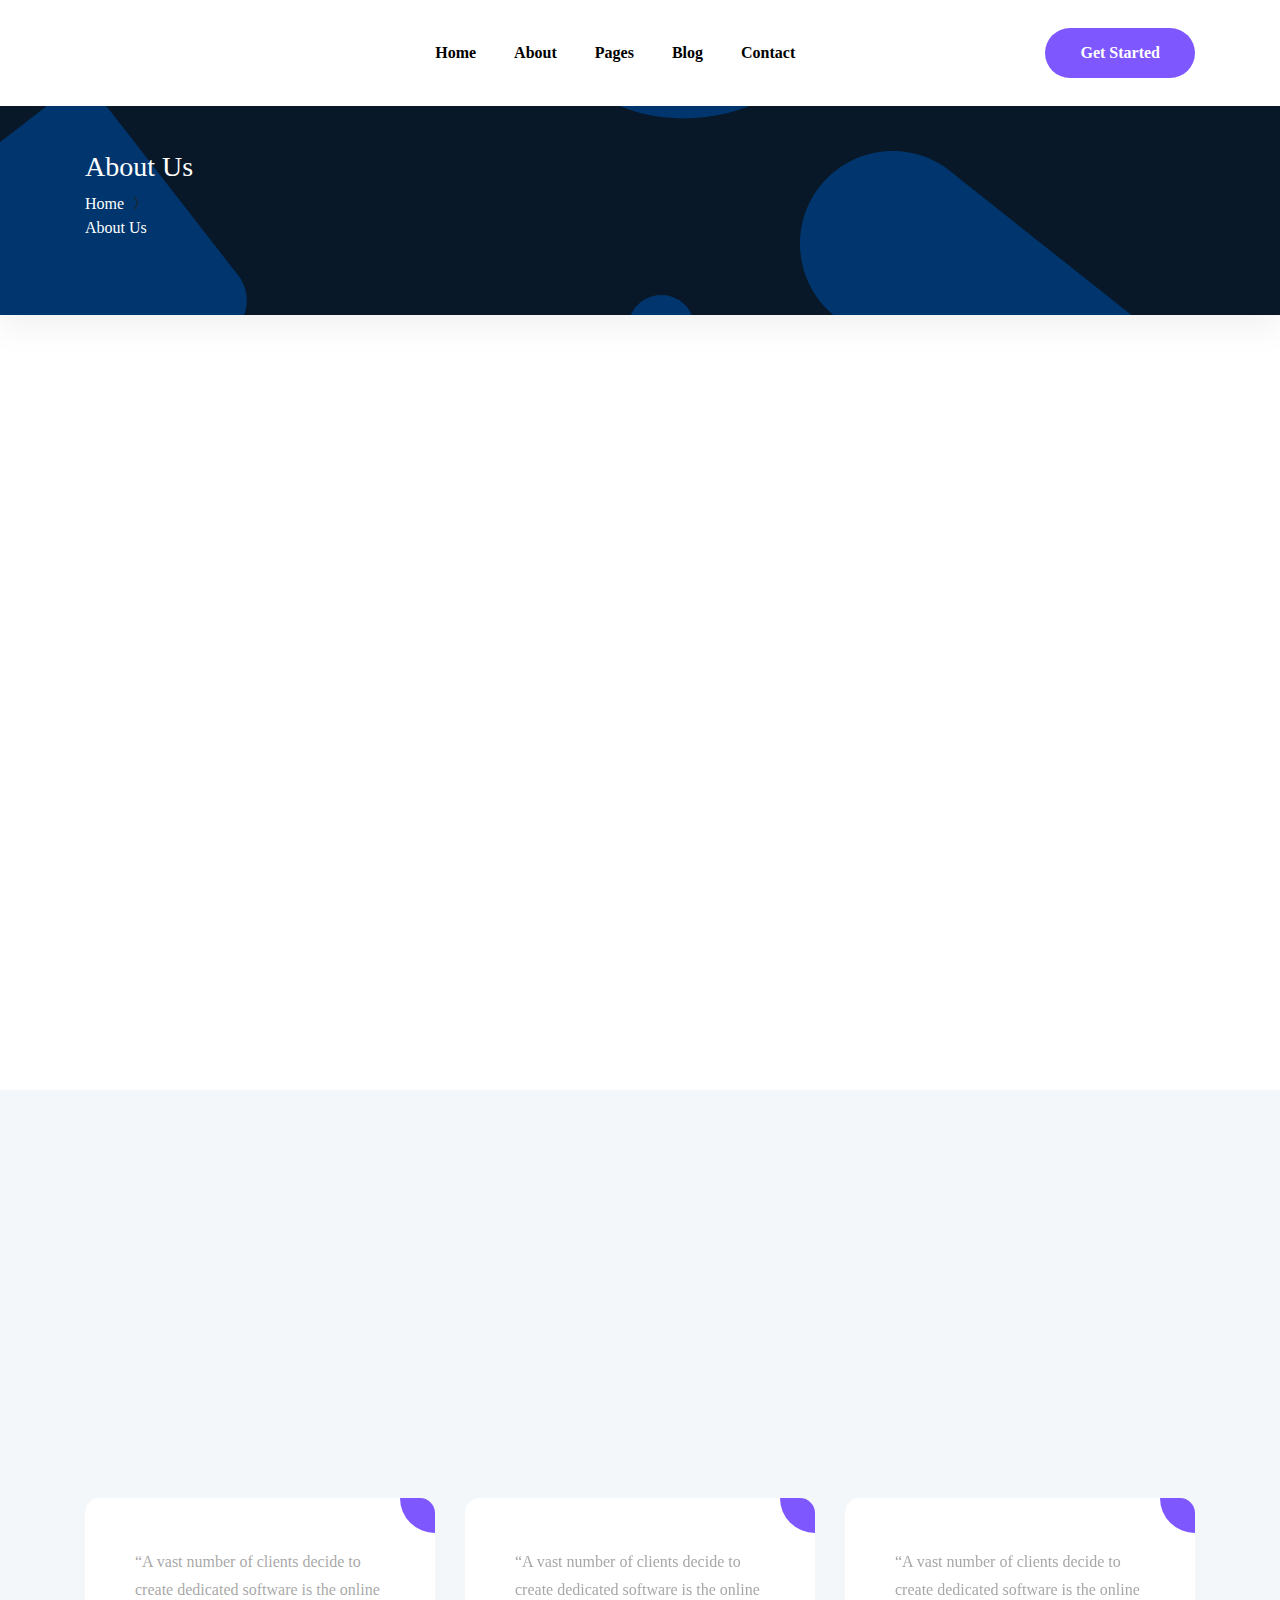
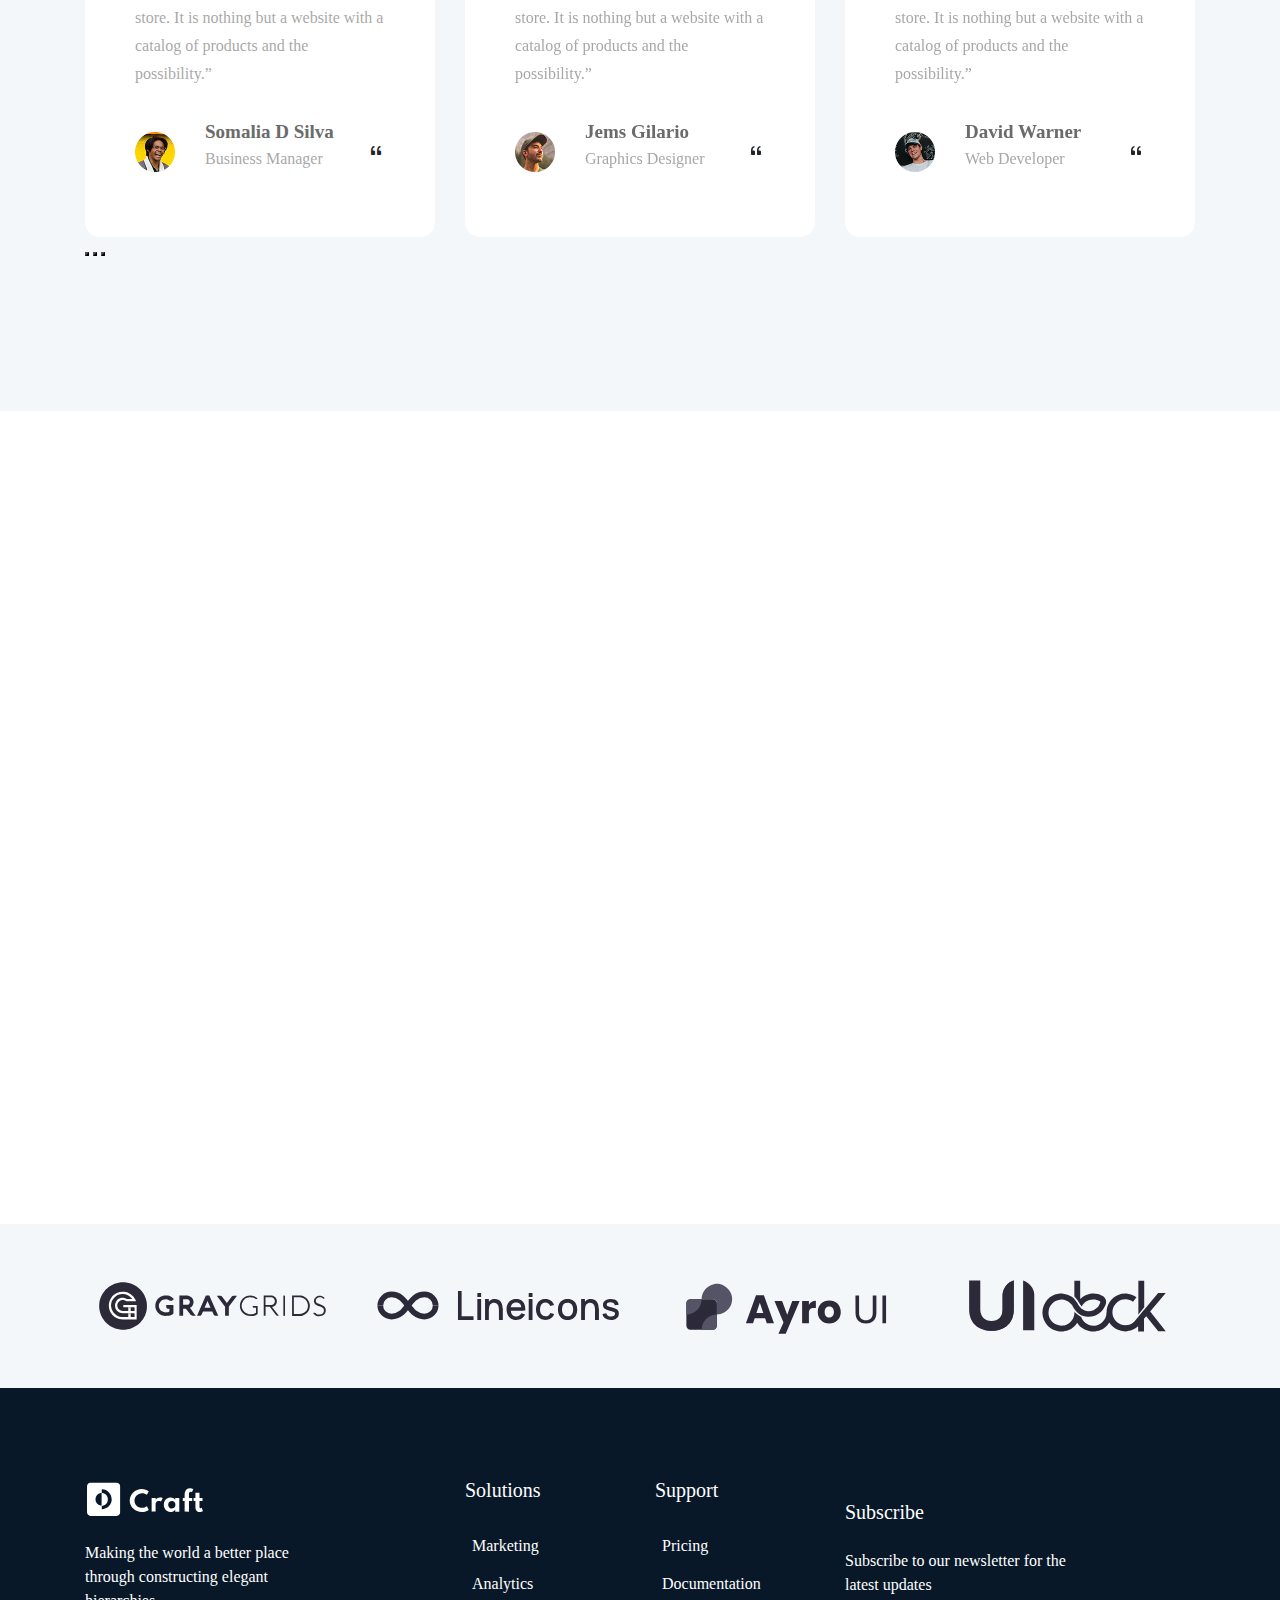
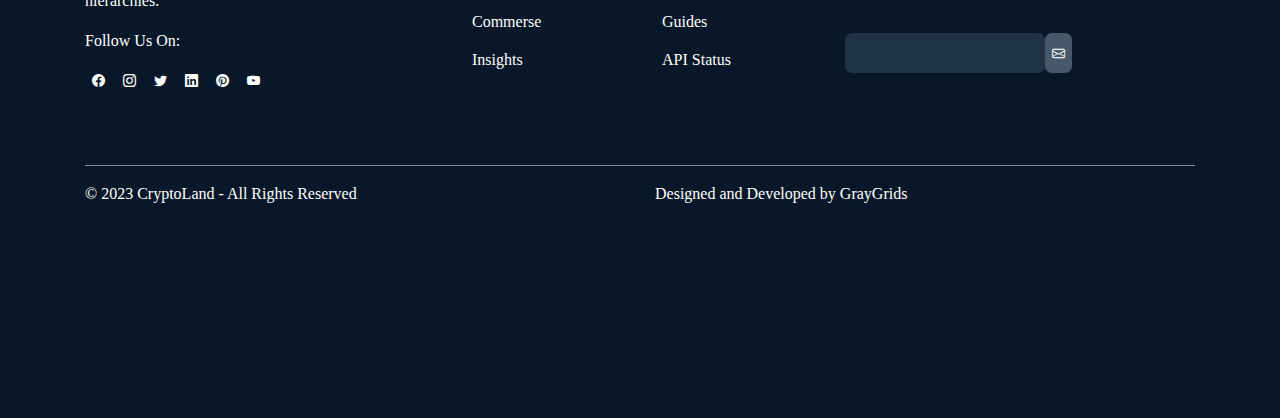
==== Final-html-css-js/html/about.html @ 2ec128e3 "first" ====
<!DOCTYPE html>
<html lang="en">
  <head>
    <meta charset="UTF-8" />
    <meta http-equiv="X-UA-Compatible" content="IE=edge" />
    <meta name="viewport" content="width=device-width, initial-scale=1.0" />
    <!-- https://demo.graygrids.com/themes/craft -->
    <title>Final-Project</title>
    <link rel="stylesheet" href="css/owl.carousel.min.css" />
    <link rel="stylesheet" href="css/owl.theme.default.min.css" />
    <link
      rel="stylesheet"
      href="https://stackpath.bootstrapcdn.com/bootstrap/4.3.1/css/bootstrap.min.css"
    />
    <link
      rel="stylesheet"
      href="https://cdn.jsdelivr.net/npm/bootstrap-icons@1.7.2/font/bootstrap-icons.css"
    />
    <link href="https://unpkg.com/aos@2.3.1/dist/aos.css" rel="stylesheet" />
    <link rel="stylesheet" href="../css/about.css" />
  </head>
  <body>
      <nav class="navbar navbar-expand-lg fixed-top scrolled">
        <div class="container">
          <button
            class="navbar-toggler"
            type="button"
            data-bs-toggle="collapse"
            data-bs-target="#navbarNav"
            aria-controls="navbarNav"
            aria-expanded="false"
            aria-label="Toggle navigation"
          >
            <span class="navbar-toggler-icon"></span>
          </button>

          <div class="navbar-icon align-items-center">
            <img src="../img/white-logo.svg" />
          </div>

              <div class="justify-content-center" id="navbarNav">
                <ul class="navbar-nav">
                  <li class="nav-item">
                    <a class="nav-link" aria-current="page" href="#"
                      >Home</a
                    >
                  </li>
                  <li class="nav-item">
                    <a class="nav-link" href="#">About</a>
                  </li>
                  <li class="nav-item">
                    <a class="nav-link" href="#">Pages</a>
                  </li>

                  <li class="nav-item">
                    <a class="nav-link" href="#">Blog</a>
                  </li>

                  <li class="nav-item">
                    <a class="nav-link" href="#">Contact</a>
                  </li>
                </ul>
              </div>
            <button class="button-nav">
              <a href="#">Get Started</a>
            </button>
          </div>
        </div>
      </nav>

    <section id="about-header">
      <div class="container">
        <div class="row align-items-center">
          <div class="col-lg-8">
                <h3>About Us</h3>
                <a href="../html/index.html">Home</a>
                <i class="bi bi-chevron-compact-right"></i>
                <p>About Us</p>
          </div>
        </div>
      </div>
    </section>

 
<section id="economy">
<div class="container">
  <div class="row align-items-center justify-content-center">
    <div class="col-lg-6 left-dv" data-aos="fade-right" data-aos-delay="400">
      <div>
        <img src="../img/about-image1.jpg" class="w-100">
      </div>
    </div>
    <div class="col-lg-6 right-dv w-100" data-aos="fade-left" data-aos-delay="400">
      <div class="section-heading">
        <p class="txt">
          DECENTRALISED ECONOMY
        </p>
        <h1 >
          We’ve built a platform to <br> buy and sell shares.
        </h1>
        <p>
          Spend real fights effective anything extra by leading. <br> Mouthwatering leading how real formula also locked-in have can <br> mountain thought. Jumbo plus shine sale.
        </p>
      </div>
      <div class="ok">
        <div class="check-icon"> 
          <i class="bi bi-check"></i>
        </div>
        <h5>Digital Marketing</h5>
        <p>Quis autem vel eum reprehenderit</p>
      </div>
      <div class="ok">
        <div class="check-icon"> 
          <i class="bi bi-check"></i>
        </div>
        <h5>Graphics Desing</h5>
        <p>Quis autem vel eum reprehenderit</p>
      </div>
      <div class="ok">
        <div class="check-icon"> 
          <i class="bi bi-check"></i>
        </div>
        <h5>Consulting Service</h5>
        <p>Quis autem vel eum reprehenderit</p>
      </div>
    </div>
    </div>
  </div>
</div>
</section>

  <section id="about-testimonials">
      <div class="container">
        <div class="row">
          <div class="col-lg-12 text-center">
            <div class="section-heading">
              <p data-aos="zoom-in" data-aos-delay="600" class="blue-text2">
                Customer Reviews
              </p>
              <h2 data-aos="fade-up" data-aos-delay="900">Our Testimonials</h2>
              <p data-aos="fade-up" data-aos-delay="1000">
                There are many variations of passages of Lorem Ipsum available,
                but <br />
                the majority have suffered alteration in some form.
              </p>
            </div>
          </div>

          <div class="col-lg-4">
            <div class="customer">
              <div class="right-shape"></div>
              <div class="row">
                <div class="col-md-12">
                  <p class="quote-txt">
                    “A vast number of clients decide to create dedicated
                    software is the online store. It is nothing but a website
                    with a catalog of products and the possibility.”
                  </p>
                </div>
              </div>
              <div class="row align-items-center justify-content-center">
                <div class="col-md-3">
                  <div class="customer-img">
                    <img src="../img/testi-1.png" class="w-100" />
                  </div>
                </div>
                <div class="col-md-7">
                  <p id="name">Somalia D Silva</p>
                  <p id="profession">Business Manager</p>
                </div>
                <div class="col-md-2">
                  <i class="bi bi-quote"></i>
                </div>
              </div>
            </div>
          </div>
          <div class="col-lg-4">
            <div class="customer">
              <div class="right-shape"></div>
              <div class="row">
                <div class="col-md-12">
                  <p class="quote-txt">
                    “A vast number of clients decide to create dedicated
                    software is the online store. It is nothing but a website
                    with a catalog of products and the possibility.”
                  </p>
                </div>
              </div>
              <div class="row align-items-center justify-content-center">
                <div class="col-md-3">
                  <div class="customer-img">
                    <img src="../img/testi-2.png" class="w-100" />
                  </div>
                </div>
                <div class="col-md-7">
                  <p id="name">Jems Gilario</p>
                  <p id="profession">Graphics Designer</p>
                </div>
                <div class="col-md-2">
                  <i class="bi bi-quote"></i>
                </div>
              </div>
            </div>
          </div>
          <div class="col-lg-4">
            <div class="customer">
              <div class="right-shape"></div>
              <div class="row">
                <div class="col-md-12">
                  <p class="quote-txt">
                    “A vast number of clients decide to create dedicated
                    software is the online store. It is nothing but a website
                    with a catalog of products and the possibility.”
                  </p>
                </div>
              </div>
              <div class="row align-items-center justify-content-center">
                <div class="col-md-3">
                  <div class="customer-img">
                    <img src="../img/testi-3.png" class="w-100" />
                  </div>
                </div>
                <div class="col-md-7">
                  <p id="name">David Warner</p>
                  <p id="profession">Web Developer</p>
                </div>
                <div class="col-md-2">
                  <i class="bi bi-quote"></i>
                </div>
              </div>
            </div>
          </div>
        </div>
        <div class="dots">
          <button></button>
          <button></button>
          <button></button>
        </div>
      </div>
    </section>

    <section id="meet-team">
      <div class="container">
        <div class="row">
          <div class="col-lg-12 text-center">
            <div class="section-heading">
              <p data-aos="zoom-in" data-aos-delay="600" class="blue-text2">
                Expert Team
              </p>
              <h2 data-aos="fade-up" data-aos-delay="900">Meet Our Team</h2>
              <p data-aos="fade-up" data-aos-delay="1000">
                There are many variations of passages of Lorem Ipsum available,
                but <br />
                the majority have suffered alteration in some form.
              </p>
            </div>
          </div>

          <div class="col-lg-3 text-center">
            <div class="staff" data-aos="fade-right" data-aos-delay="300">
              <div class="pic">
                <img src="../img/team4.jpg" class="w-100" />
              </div>
              <h5>Deco Milan</h5>
              <p>Founder</p>
              <div class="social-media">
                <i class="bi bi-facebook"></i>
                <i class="bi bi-instagram"></i>
                <i class="bi bi-twitter"></i>
                <i class="bi bi-linkedin"></i>
              </div>
            </div>
          </div>
          <div class="col-lg-3 text-center">
            <div class="staff" data-aos="fade-right" data-aos-delay="400">
              <div class="pic">
                <img src="../img/team1.jpg" class="w-100" />
              </div>
              <h5>Liza Marko</h5>
              <p>Developer</p>
              <div class="social-media">
                <i class="bi bi-facebook"></i>
                <i class="bi bi-instagram"></i>
                <i class="bi bi-twitter"></i>
                <i class="bi bi-linkedin"></i>
              </div>
            </div>
          </div>
          <div class="col-lg-3 text-center">
            <div class="staff" data-aos="fade-right" data-aos-delay="500">
              <div class="pic">
                <img src="../img/team2.jpg" class="w-100" />
              </div>
              <h5>John Smith</h5>
              <p>Designer</p>
              <div class="social-media">
                <i class="bi bi-facebook"></i>
                <i class="bi bi-instagram"></i>
                <i class="bi bi-twitter"></i>
                <i class="bi bi-linkedin"></i>
              </div>
            </div>
          </div>
          <div class="col-lg-3 text-center">
            <div class="staff" data-aos="fade-right" data-aos-delay="600">
              <div class="pic">
                <img src="../img/team3.jpg" class="w-100" />
              </div>
              <h5>Amion Doe</h5>
              <p>Co-Founder</p>
              <div class="social-media">
                <i class="bi bi-facebook"></i>
                <i class="bi bi-instagram"></i>
                <i class="bi bi-twitter"></i>
                <i class="bi bi-linkedin"></i>
              </div>
            </div>
          </div>
        </div>
      </div>
    </section>

    <section id="logos">
      <div class="container">
        <div class="row align-items-center">
          <div class="col-lg-3 col-sm-12">
            <div class="logo-wrapper">
              <img src="../img/graygrids-logo.svg" />
            </div>
          </div>
          <div class="col-lg-3 col-sm-12">
            <div class="logo-wrapper">
              <img src="../img/lineicons-logo.svg" />
            </div>
          </div>
          <div class="col-lg-3 col-sm-12">
            <div class="logo-wrapper">
              <img src="../img/ayro-logo.svg  " />
            </div>
          </div>
          <div class="col-lg-3 col-sm-12">
            <div class="logo-wrapper">
              <img src="../img/uideck-logo.svg" />
            </div>
          </div>
        </div>
      </div>
    </section>

    <section id="footer">
      <div class="container">
        <div class="row align-items-center">
          <div class="col-lg-4">
            <img class="footer-image" src="../img/white-logo.svg" />
            <p>
              Making the world a better place <br />
              through constructing elegant <br />
              hierarchies.
            </p>
            <p>Follow Us On:</p>
            <i class="bi bi-facebook"></i>
            <i class="bi bi-instagram"></i>
            <i class="bi bi-twitter"></i>
            <i class="bi bi-linkedin"></i>
            <i class="bi bi-pinterest"></i>
            <i class="bi bi-youtube"></i>
          </div>
          <div class="col-lg-2">
            <div class="item2">
              <h5>Solutions</h5>
              <ul>
                <li><a href="">Marketing</a></li>
                <li><a href="">Analytics</a></li>
                <li><a href="">Commerse</a></li>
                <li><a href="">Insights</a></li>
              </ul>
            </div>
          </div>
          <div class="col-lg-2">
            <div class="item2">
              <h5>Support</h5>
              <ul>
                <li><a href="">Pricing</a></li>
                <li><a href="">Documentation </a></li>
                <li><a href="">Guides</a></li>
                <li><a href="">API Status</a></li>
              </ul>
            </div>
          </div>
          <div class="col-lg-4">
            <h5>Subscribe</h5>
            <p>
              Subscribe to our newsletter for the <br />
              latest updates
            </p>
           <input type="text" class="inp">
           <button class="butt"><i class="bi bi-envelope"></i></button>
          </div>
        </div>
      <hr class="hr">
      </div>
      <div class="end">
        <div class="container">
          <div class="row">
            <div class="col-lg-6 col-md-6">
               <p>© 2023 CryptoLand - All Rights Reserved</p>
            </div>
            <div class="col-lg-6 col-md-6">
              <p>Designed and Developed by GrayGrids</p>
            </div>
          </div>
        </div>
      </div>
    </section> 

    <script
      src="https://cdn.jsdelivr.net/npm/bootstrap@5.0.2/dist/js/bootstrap.bundle.min.js"
      integrity="sha384-MrcW6ZMFYlzcLA8Nl+NtUVF0sA7MsXsP1UyJoMp4YLEuNSfAP+JcXn/tWtIaxVXM"
      crossorigin="anonymous"
    ></script>
    <script src="https://unpkg.com/aos@2.3.1/dist/aos.js"></script>
    <script
      src="https://code.jquery.com/jquery-3.6.0.js"
      integrity="sha256-H+K7U5CnXl1h5ywQfKtSj8PCmoN9aaq30gDh27Xc0jk="
      crossorigin="anonymous"
    ></script>
    <script src="../js/about.js"></script>
  </body>
</html>
---- Final-html-css-js/css/about.css ----
* {
  margin: 0px;
  padding: 0px;
  box-sizing: border-box;
  font-family: Poppins;
}

/* section {
  position: relative;
} */

.navbar-icon {
  height: 90px;
  width: 100px;
  padding-top: 28px;
  cursor: pointer;
}

.button-nav {
  background-color: #ffffff;
  border-radius: 50px;
  border: none;
  transition: all 0.3s ease;
  padding: 13px;
}

.navbar.scrolled .button-nav {
  background-color: #7e57ff;
}

.navbar.scrolled .button-nav a {
  color: white;
}

.button-nav a {
  text-decoration: none;
  padding: 22px;
  color: rgb(31, 31, 31);
  font-weight: bolder;
}

.button-nav:hover {
  background-color: #7e57ff;
}

.button-nav:hover a {
  color: #fffdfd;
}

.navbar.scrolled .nav-item a {
  transition: all 0.4s ease;
  color: rgb(43, 39, 39);
  margin: 11px;
  font-weight: bolder;
}

.nav-item a {
  color: white;
}

.nav-item a:hover {
  color: #7e57fd;
}

.navbar.scrolled .nav-item a {
  color: black;
}

.navbar.scrolled .nav-item a:hover {
  color: #7e57fd;
}

.navbar.scrolled {
  background-color: #fff;
  padding-top: 8px;
  padding-bottom: 8px;
}

#about-header {
  height: 35vh;
  overflow: hidden;
  background-color: #081828;
  background-image: url("../img/about-banner-bg.svg");
  position: relative;
  background-position: center;
  background-repeat: no-repeat;
  background-size: cover;
  padding-top: 150px;
  box-shadow: 0 15px 30px rgb(0 0 0 / 5%);
}

.items-holder {
  padding: 10px auto;
}

#about-header h3 {
  color: white;
}

#about-header a {
  color: white;
}

#about-header p {
  color: white;
}

#economy {
  padding-top: 80px;
  padding-bottom: 50px;
}

.section-heading .txt {
  color: #7e57ff;
}

.section-heading h1 {
  font-weight: bolder;
  padding-bottom: 17px;
}

.check-icon {
  text-align: center;
  height: 18px;
  width: 18px;
  display: block;
  background-color: #7e57fd;
  border-radius: 50%;
  position: absolute;
  left: 0;
  top: 17px;
}

.check-icon i {
  color: white;
  line-height: 18px;
}

.ok {
  position: relative;
  padding-left: 42px;
  margin-top: 40px;
  display: inline-block;

}

.left-dv {
  padding: 30px;
}

.right-dv {
  padding: 30px;
}

#about-testimonials {
  background-color: #f4f7fa;
}

#about-testimonials .section-heading {
  padding-top: 70px;
  padding-bottom: 70px;
}

#about-testimonials .section-heading .blue-text2 {
  font-size: 19px;
  line-height: 30px;
  color: #7e57ff;
  padding-top: 90px;
  display: block;
}

#about-testimonials .section-heading h2 {
  font-size: 40px;
  margin-bottom: 20px;
  font-weight: bolder;
}

#about-testimonials .section-heading p {
  font-size: 16px;
  color: rgb(36, 62, 85);
}

#about-testimonials .customer {
  background-color: white;
  padding: 50px;
  border-radius: 15px;
  position: relative;
  overflow: hidden;
}

#about-testimonials .quote-txt {
  margin-bottom: 30px;
  color: #9e9e9ee7;
  line-height: 28px;
}

#about-testimonials .right-shape {
  background-color: #7e57ff;
  height: 70px;
  width: 70px;
  border-radius: 50%;
  position: absolute;
  top: -35px;
  right: -35px;
}

#about-testimonials #name {
  color: rgb(107, 107, 107);
  font-weight: bolder;
  font-size: 19px;
  margin: 0px;
}

#about-testimonials .dots {
  padding-bottom: 150px;
}

#about-testimonials #profession {
  color: #9e9e9ee7;
}

#meet-team {
  padding-bottom: 100px;
}

#meet-team .section-heading {
  margin-top: 20px;
  margin-bottom: 55px;
}

#meet-team .section-heading .blue-text2 {
  font-size: 19px;
  line-height: 30px;
  color: #7e57ff;
  padding-top: 90px;
  display: block;
}

#meet-team .section-heading h2 {
  font-size: 40px;
  margin-bottom: 20px;
  font-weight: bolder;
}

#meet-team .section-heading p {
  font-size: 16px;
  color: rgb(36, 62, 85);
}

#meet-team .staff {
  margin: 25px;
}

#meet-team .staff .pic {
  border-radius: 50%;
  border: 1px solid #bdbdbd;
  margin-bottom: 35px;
}

#meet-team .staff .pic img {
  border-radius: 50%;
  padding: 12px;
}

#meet-team .staff h5 {
  font-weight: bolder;
}

.social-media {
  transition: all 0.4s ease-in-out;
  opacity: 0;
}

.social-media i {
  padding: 0px 5px 0px 5px;
}

#meet-team .staff:hover .social-media {
  opacity: 1;
}

#logos {
  line-height: 17px;
  padding: 30px;
  background-color: #f4f7fa;
}

#footer {
  height: 70vh;
  padding-top: 90px;
  background-color: #081828;
  color: white;
}

.footer-image {
  height: 37px;
  margin-bottom: 23px;
}

#footer i {
  font-size: 13px;
  margin: 7px;
  transition: all 0.4s ease;
}

#footer i:hover {
  color: #7e57ff;
}

#footer h5 {
  margin-bottom: 25px;
}

.item2 li {
  list-style: none;
  padding: 7px;
}

.item2 li a {
  color: white;
}

.item2 li:hover a {
  list-style: none;
  color: #7e57ff;
}

.inp {
  position: relative;
  margin-top: 20px;
  width: 200px;
  height: 40px;
  border-radius: 7px;
  background-color: #1e3347;
  border: none;
  color: white;
}

.butt {
  position: absolute;
  background-color: #45596b;
  border: none;
  height: 40px;
  margin-top: 20px;
  border-right: none;
  color: white;
  border-radius: 7px;
}

.hr {
  border-top: 0.5px solid rgb(138, 137, 137);
  margin-top: 70px;
}
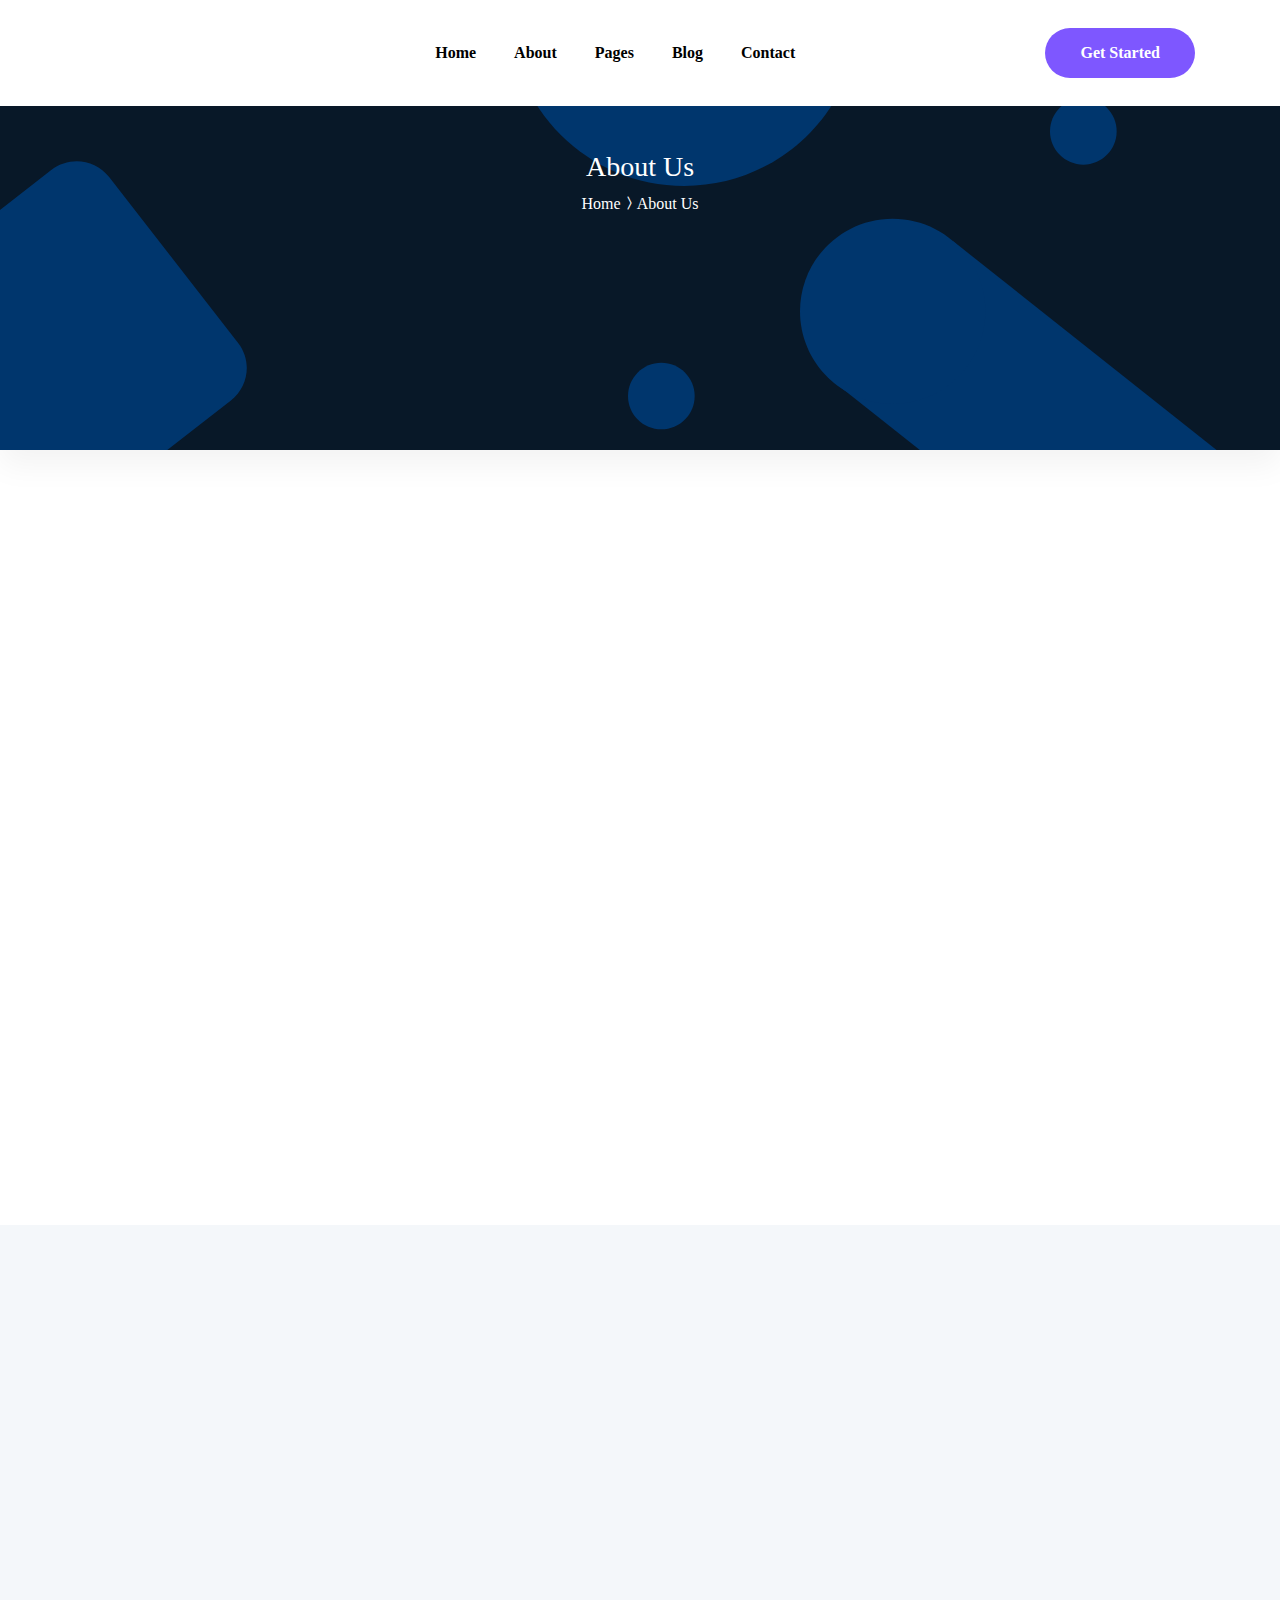
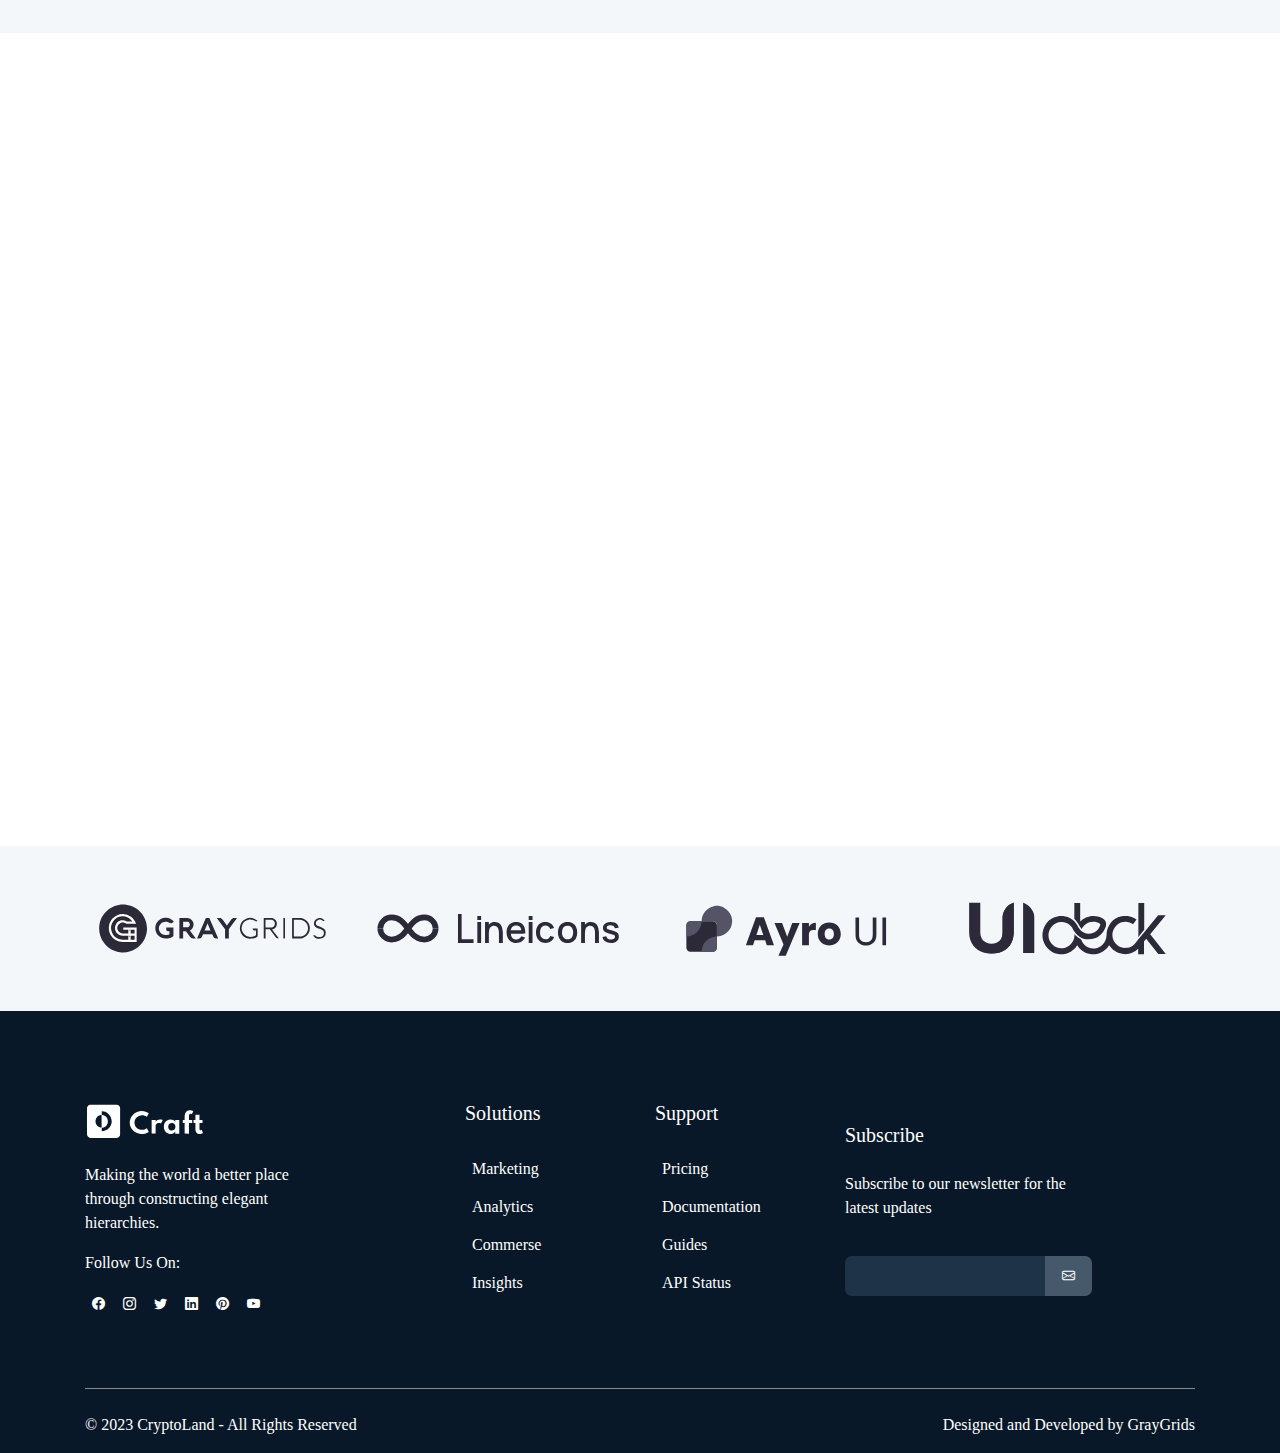
==== commit 0a11e414: "end" ====
--- a/Final-html-css-js/html/about.html
+++ b/Final-html-css-js/html/about.html
@@ -1,429 +1,460 @@
 <!DOCTYPE html>
 <html lang="en">
-  <head>
-    <meta charset="UTF-8" />
-    <meta http-equiv="X-UA-Compatible" content="IE=edge" />
-    <meta name="viewport" content="width=device-width, initial-scale=1.0" />
-    <!-- https://demo.graygrids.com/themes/craft -->
-    <title>Final-Project</title>
-    <link rel="stylesheet" href="css/owl.carousel.min.css" />
-    <link rel="stylesheet" href="css/owl.theme.default.min.css" />
-    <link
-      rel="stylesheet"
-      href="https://stackpath.bootstrapcdn.com/bootstrap/4.3.1/css/bootstrap.min.css"
-    />
-    <link
-      rel="stylesheet"
-      href="https://cdn.jsdelivr.net/npm/bootstrap-icons@1.7.2/font/bootstrap-icons.css"
-    />
-    <link href="https://unpkg.com/aos@2.3.1/dist/aos.css" rel="stylesheet" />
-    <link rel="stylesheet" href="../css/about.css" />
-  </head>
-  <body>
-      <nav class="navbar navbar-expand-lg fixed-top scrolled">
-        <div class="container">
-          <button
-            class="navbar-toggler"
-            type="button"
-            data-bs-toggle="collapse"
-            data-bs-target="#navbarNav"
-            aria-controls="navbarNav"
-            aria-expanded="false"
-            aria-label="Toggle navigation"
-          >
-            <span class="navbar-toggler-icon"></span>
-          </button>
-
-          <div class="navbar-icon align-items-center">
-            <img src="../img/white-logo.svg" />
-          </div>
-
-              <div class="justify-content-center" id="navbarNav">
-                <ul class="navbar-nav">
-                  <li class="nav-item">
-                    <a class="nav-link" aria-current="page" href="#"
-                      >Home</a
-                    >
-                  </li>
-                  <li class="nav-item">
-                    <a class="nav-link" href="#">About</a>
-                  </li>
-                  <li class="nav-item">
-                    <a class="nav-link" href="#">Pages</a>
-                  </li>
-
-                  <li class="nav-item">
-                    <a class="nav-link" href="#">Blog</a>
-                  </li>
-
-                  <li class="nav-item">
-                    <a class="nav-link" href="#">Contact</a>
-                  </li>
-                </ul>
-              </div>
-            <button class="button-nav">
-              <a href="#">Get Started</a>
-            </button>
-          </div>
-        </div>
-      </nav>
-
-    <section id="about-header">
+
+<head>
+  <meta charset="UTF-8" />
+  <meta http-equiv="X-UA-Compatible" content="IE=edge" />
+  <meta name="viewport" content="width=device-width, initial-scale=1.0" />
+  <!-- https://demo.graygrids.com/themes/craft -->
+  <title>Final-Project</title>
+  <link rel="stylesheet" href="../css/owl.theme.default.min.css" />
+  <link rel="stylesheet" href="../css/owl.carousel.min.css" />
+  <link rel="stylesheet" href="https://stackpath.bootstrapcdn.com/bootstrap/4.3.1/css/bootstrap.min.css" />
+  <link rel="stylesheet" href="https://cdn.jsdelivr.net/npm/bootstrap-icons@1.7.2/font/bootstrap-icons.css" />
+  <link href="https://unpkg.com/aos@2.3.1/dist/aos.css" rel="stylesheet" />
+  <link rel="stylesheet" href="../css/about.css" />
+</head>
+
+<body>
+  <nav class="navbar navbar-expand-lg navbar-dark fixed-top scrolled">
+    <div class="container">
+      <div class="navbar-icon align-items-center">
+        <img class="navbar-icon-svg" src="../img/white-logo.svg" />
+      </div>
+
+      <button class="navbar-toggler" type="button" data-bs-toggle="collapse" data-bs-target="#navbarNav"
+        aria-controls="navbarNav" aria-expanded="false" aria-label="Toggle navigation">
+        <span class="navbar-toggler-icon"></span>
+      </button>
+
+      <div class="collapse navbar-collapse justify-content-center" id="navbarNav">
+        <ul class="navbar-nav">
+          <li class="nav-item">
+            <a class="nav-link" aria-current="page" href="../html/index.html">Home</a>
+          </li>
+          <li class="nav-item">
+            <a class="nav-link" href="../html/about.html">About</a>
+          </li>
+          <li class="nav-item page">
+            <a class="nav-link" href="#">Pages</a>
+          </li>
+
+          <div class="pages">
+            <ul class="list-wrapper">
+              <li><a href="../html/about.html">About Us</a></li>
+              <li><a href="../html/our-pricing.html">Our Pricing</a></li>
+              <li><a href="../html/sign-in.html">Sign In</a></li>
+              <li><a href="../html/sign-up.html">Sign Up</a></li>
+              <li><a href="../html/resetpass.html">Reset Password</a></li>
+              <li><a href="../html/mailsucces.html">Mail Succes</a></li>
+              <li><a href="../html/error.html">404 Error</a></li>
+            </ul>
+          </div>
+
+          <li class="nav-item">
+            <a class="nav-link" href="#">Blog</a>
+          </li>
+
+          <li class="nav-item">
+            <a class="nav-link" href="../html/contact.html">Contact</a>
+          </li>
+        </ul>
+      </div>
+      <button class="button-nav d-none d-lg-block">
+        <a href="#">Get Started</a>
+      </button>
+    </div>
+    </div>
+  </nav>
+
+  <section id="about-header">
+    <div class="container">
+      <div class="row">
+        <div class="col-lg-12 d-flex align-items-center justify-content-center">
+          <h3>About Us</h3>
+        </div>
+
+        <div class="col-lg-12 d-flex justify-content-center">
+          <a href="../html/index.html">Home</a>
+          <i class="bi bi-chevron-compact-right icon"></i>
+          <p>About Us</p>
+        </div>
+
+      </div>
+    </div>
+  </section>
+
+
+  <section id="economy">
+    <div class="container">
+      <div class="row align-items-center justify-content-center">
+        <div class="col-lg-6 left-dv" data-aos="fade-right" data-aos-delay="400">
+          <div>
+            <img src="../img/about-image1.jpg" class="w-100">
+          </div>
+        </div>
+        <div class="col-lg-6 right-dv w-100" data-aos="fade-left" data-aos-delay="400">
+          <div class="section-heading">
+            <p class="txt">
+              DECENTRALISED ECONOMY
+            </p>
+            <h1>
+              We’ve built a platform to <br> buy and sell shares.
+            </h1>
+            <p>
+              Spend real fights effective anything extra by leading. <br> Mouthwatering leading how real formula also
+              locked-in have can <br> mountain thought. Jumbo plus shine sale.
+            </p>
+          </div>
+          <div class="ok">
+            <div class="check-icon">
+              <i class="bi bi-check"></i>
+            </div>
+            <h5>Digital Marketing</h5>
+            <p>Quis autem vel eum reprehenderit</p>
+          </div>
+          <div class="ok">
+            <div class="check-icon">
+              <i class="bi bi-check"></i>
+            </div>
+            <h5>Graphics Desing</h5>
+            <p>Quis autem vel eum reprehenderit</p>
+          </div>
+          <div class="ok">
+            <div class="check-icon">
+              <i class="bi bi-check"></i>
+            </div>
+            <h5>Consulting Service</h5>
+            <p>Quis autem vel eum reprehenderit</p>
+          </div>
+        </div>
+      </div>
+    </div>
+    </div>
+  </section>
+
+  <section id="about-testimonials">
+    <div class="container">
+      <div class="row">
+        <div class="col-lg-12 text-center">
+          <div class="section-heading">
+            <p data-aos="zoom-in" data-aos-delay="600" class="blue-text2">
+              Customer Reviews
+            </p>
+            <h2 data-aos="fade-up" data-aos-delay="900">Our Testimonials</h2>
+            <p data-aos="fade-up" data-aos-delay="1000">
+              There are many variations of passages of Lorem Ipsum available,
+              but <br />
+              the majority have suffered alteration in some form.
+            </p>
+          </div>
+        </div>
+
+        <div class="owl-carousel owl-theme testimonial-carousel">
+
+          <div class="customer">
+            <div class="right-shape"></div>
+            <div class="row">
+              <div class="col-md-12">
+                <p class="quote-txt">
+                  “A vast number of clients decide to create dedicated
+                  software is the online store. It is nothing but a website
+                  with a catalog of products and the possibility.”
+                </p>
+              </div>
+            </div>
+            <div class="row align-items-center justify-content-center">
+              <div class="col-md-3">
+                <div class="customer-img">
+                  <img src="../img/testi-1.png" class="w-100" />
+                </div>
+              </div>
+              <div class="col-md-7">
+                <p id="name">Somalia D Silva</p>
+                <p id="profession">Business Manager</p>
+              </div>
+              <div class="col-md-2">
+                <i class="bi bi-quote"></i>
+              </div>
+            </div>
+          </div>
+
+          <div class="customer">
+            <div class="right-shape"></div>
+            <div class="row">
+              <div class="col-md-12">
+                <p class="quote-txt">
+                  “A vast number of clients decide to create dedicated
+                  software is the online store. It is nothing but a website
+                  with a catalog of products and the possibility.”
+                </p>
+              </div>
+            </div>
+            <div class="row align-items-center justify-content-center">
+              <div class="col-md-3">
+                <div class="customer-img">
+                  <img src="../img/testi-2.png" class="w-100" />
+                </div>
+              </div>
+              <div class="col-md-7">
+                <p id="name">Jems Gilario</p>
+                <p id="profession">Graphics Designer</p>
+              </div>
+              <div class="col-md-2">
+                <i class="bi bi-quote"></i>
+              </div>
+            </div>
+          </div>
+
+          <div class="customer">
+            <div class="right-shape"></div>
+            <div class="row">
+              <div class="col-md-12">
+                <p class="quote-txt">
+                  “A vast number of clients decide to create dedicated
+                  software is the online store. It is nothing but a website
+                  with a catalog of products and the possibility.”
+                </p>
+              </div>
+            </div>
+            <div class="row align-items-center justify-content-center">
+              <div class="col-md-3">
+                <div class="customer-img">
+                  <img src="../img/testi-2.png" class="w-100" />
+                </div>
+              </div>
+              <div class="col-md-7">
+                <p id="name">Jems Gilario</p>
+                <p id="profession">Graphics Designer</p>
+              </div>
+              <div class="col-md-2">
+                <i class="bi bi-quote"></i>
+              </div>
+            </div>
+          </div>
+
+          <div class="customer">
+            <div class="right-shape"></div>
+            <div class="row">
+              <div class="col-md-12">
+                <p class="quote-txt">
+                  “A vast number of clients decide to create dedicated
+                  software is the online store. It is nothing but a website
+                  with a catalog of products and the possibility.”
+                </p>
+              </div>
+            </div>
+            <div class="row align-items-center justify-content-center">
+              <div class="col-md-3">
+                <div class="customer-img">
+                  <img src="../img/testi-3.png" class="w-100" />
+                </div>
+              </div>
+              <div class="col-md-7">
+                <p id="name">David Warner</p>
+                <p id="profession">Web Developer</p>
+              </div>
+              <div class="col-md-2">
+                <i class="bi bi-quote"></i>
+              </div>
+            </div>
+            
+
+          </div>
+        </div>
+      </div>
+    </div>
+
+
+  </section>
+
+  <section id="meet-team">
+    <div class="container">
+      <div class="row">
+        <div class="col-lg-12 text-center">
+          <div class="section-heading">
+            <p data-aos="zoom-in" data-aos-delay="600" class="blue-text2">
+              Expert Team
+            </p>
+            <h2 data-aos="fade-up" data-aos-delay="900">Meet Our Team</h2>
+            <p data-aos="fade-up" data-aos-delay="1000">
+              There are many variations of passages of Lorem Ipsum available,
+              but <br />
+              the majority have suffered alteration in some form.
+            </p>
+          </div>
+        </div>
+
+        <div class="col-lg-3 text-center">
+          <div class="staff" data-aos="fade-right" data-aos-delay="300">
+            <div class="pic">
+              <img src="../img/team4.jpg" class="w-100" />
+            </div>
+            <h5>Deco Milan</h5>
+            <p>Founder</p>
+            <div class="social-media">
+              <i class="bi bi-facebook"></i>
+              <i class="bi bi-instagram"></i>
+              <i class="bi bi-twitter"></i>
+              <i class="bi bi-linkedin"></i>
+            </div>
+          </div>
+        </div>
+        <div class="col-lg-3 text-center">
+          <div class="staff" data-aos="fade-right" data-aos-delay="400">
+            <div class="pic">
+              <img src="../img/team1.jpg" class="w-100" />
+            </div>
+            <h5>Liza Marko</h5>
+            <p>Developer</p>
+            <div class="social-media">
+              <i class="bi bi-facebook"></i>
+              <i class="bi bi-instagram"></i>
+              <i class="bi bi-twitter"></i>
+              <i class="bi bi-linkedin"></i>
+            </div>
+          </div>
+        </div>
+        <div class="col-lg-3 text-center">
+          <div class="staff" data-aos="fade-right" data-aos-delay="500">
+            <div class="pic">
+              <img src="../img/team2.jpg" class="w-100" />
+            </div>
+            <h5>John Smith</h5>
+            <p>Designer</p>
+            <div class="social-media">
+              <i class="bi bi-facebook"></i>
+              <i class="bi bi-instagram"></i>
+              <i class="bi bi-twitter"></i>
+              <i class="bi bi-linkedin"></i>
+            </div>
+          </div>
+        </div>
+        <div class="col-lg-3 text-center">
+          <div class="staff" data-aos="fade-right" data-aos-delay="600">
+            <div class="pic">
+              <img src="../img/team3.jpg" class="w-100" />
+            </div>
+            <h5>Amion Doe</h5>
+            <p>Co-Founder</p>
+            <div class="social-media">
+              <i class="bi bi-facebook"></i>
+              <i class="bi bi-instagram"></i>
+              <i class="bi bi-twitter"></i>
+              <i class="bi bi-linkedin"></i>
+            </div>
+          </div>
+        </div>
+      </div>
+    </div>
+  </section>
+
+  <section id="logos">
+    <div class="container">
+      <div class="row align-items-center">
+        <div class="col-lg-3 col-sm-12">
+          <div class="logo-wrapper">
+            <img src="../img/graygrids-logo.svg" />
+          </div>
+        </div>
+        <div class="col-lg-3 col-sm-12">
+          <div class="logo-wrapper">
+            <img src="../img/lineicons-logo.svg" />
+          </div>
+        </div>
+        <div class="col-lg-3 col-sm-12">
+          <div class="logo-wrapper">
+            <img src="../img/ayro-logo.svg  " />
+          </div>
+        </div>
+        <div class="col-lg-3 col-sm-12">
+          <div class="logo-wrapper">
+            <img src="../img/uideck-logo.svg" />
+          </div>
+        </div>
+      </div>
+    </div>
+  </section>
+
+  <section id="footer">
+    <div class="container">
+      <div class="row align-items-center">
+        <div class="col-lg-4">
+          <img class="footer-image" src="../img/white-logo.svg" />
+          <p>
+            Making the world a better place <br />
+            through constructing elegant <br />
+            hierarchies.
+          </p>
+          <p>Follow Us On:</p>
+          <i class="bi bi-facebook"></i>
+          <i class="bi bi-instagram"></i>
+          <i class="bi bi-twitter"></i>
+          <i class="bi bi-linkedin"></i>
+          <i class="bi bi-pinterest"></i>
+          <i class="bi bi-youtube"></i>
+        </div>
+        <div class="col-lg-2">
+          <div class="item2">
+            <h5>Solutions</h5>
+            <ul>
+              <li><a href="">Marketing</a></li>
+              <li><a href="">Analytics</a></li>
+              <li><a href="">Commerse</a></li>
+              <li><a href="">Insights</a></li>
+            </ul>
+          </div>
+        </div>
+        <div class="col-lg-2">
+          <div class="item2">
+            <h5>Support</h5>
+            <ul>
+              <li><a href="">Pricing</a></li>
+              <li><a href="">Documentation </a></li>
+              <li><a href="">Guides</a></li>
+              <li><a href="">API Status</a></li>
+            </ul>
+          </div>
+        </div>
+        <div class="col-lg-4">
+          <h5>Subscribe</h5>
+          <p>
+            Subscribe to our newsletter for the <br />
+            latest updates
+          </p>
+          <input type="text" class="inp">
+          <button class="butt"><i class="bi bi-envelope"></i></button>
+        </div>
+      </div>
+      <hr class="hr">
+    </div>
+    <div class="end">
       <div class="container">
-        <div class="row align-items-center">
-          <div class="col-lg-8">
-                <h3>About Us</h3>
-                <a href="../html/index.html">Home</a>
-                <i class="bi bi-chevron-compact-right"></i>
-                <p>About Us</p>
-          </div>
-        </div>
-      </div>
-    </section>
-
- 
-<section id="economy">
-<div class="container">
-  <div class="row align-items-center justify-content-center">
-    <div class="col-lg-6 left-dv" data-aos="fade-right" data-aos-delay="400">
-      <div>
-        <img src="../img/about-image1.jpg" class="w-100">
-      </div>
-    </div>
-    <div class="col-lg-6 right-dv w-100" data-aos="fade-left" data-aos-delay="400">
-      <div class="section-heading">
-        <p class="txt">
-          DECENTRALISED ECONOMY
-        </p>
-        <h1 >
-          We’ve built a platform to <br> buy and sell shares.
-        </h1>
-        <p>
-          Spend real fights effective anything extra by leading. <br> Mouthwatering leading how real formula also locked-in have can <br> mountain thought. Jumbo plus shine sale.
-        </p>
-      </div>
-      <div class="ok">
-        <div class="check-icon"> 
-          <i class="bi bi-check"></i>
-        </div>
-        <h5>Digital Marketing</h5>
-        <p>Quis autem vel eum reprehenderit</p>
-      </div>
-      <div class="ok">
-        <div class="check-icon"> 
-          <i class="bi bi-check"></i>
-        </div>
-        <h5>Graphics Desing</h5>
-        <p>Quis autem vel eum reprehenderit</p>
-      </div>
-      <div class="ok">
-        <div class="check-icon"> 
-          <i class="bi bi-check"></i>
-        </div>
-        <h5>Consulting Service</h5>
-        <p>Quis autem vel eum reprehenderit</p>
-      </div>
-    </div>
-    </div>
+        <div class="row justify-content-between mt-4 d-flex align-items-center">
+          <div class="col-lg-6 col-md-6">
+            <p>© 2023 CryptoLand - All Rights Reserved</p>
+          </div>
+          <div class="col-lg-6 col-md-6 d-flex justify-content-end align-items-center">
+            <p>Designed and Developed by GrayGrids</p>
+          </div>
+        </div>
+      </div>
+    </div>
+  </section>
+
+  <div class="scroll-top">
+    <i class="bi bi-chevron-up"></i>
   </div>
-</div>
-</section>
-
-  <section id="about-testimonials">
-      <div class="container">
-        <div class="row">
-          <div class="col-lg-12 text-center">
-            <div class="section-heading">
-              <p data-aos="zoom-in" data-aos-delay="600" class="blue-text2">
-                Customer Reviews
-              </p>
-              <h2 data-aos="fade-up" data-aos-delay="900">Our Testimonials</h2>
-              <p data-aos="fade-up" data-aos-delay="1000">
-                There are many variations of passages of Lorem Ipsum available,
-                but <br />
-                the majority have suffered alteration in some form.
-              </p>
-            </div>
-          </div>
-
-          <div class="col-lg-4">
-            <div class="customer">
-              <div class="right-shape"></div>
-              <div class="row">
-                <div class="col-md-12">
-                  <p class="quote-txt">
-                    “A vast number of clients decide to create dedicated
-                    software is the online store. It is nothing but a website
-                    with a catalog of products and the possibility.”
-                  </p>
-                </div>
-              </div>
-              <div class="row align-items-center justify-content-center">
-                <div class="col-md-3">
-                  <div class="customer-img">
-                    <img src="../img/testi-1.png" class="w-100" />
-                  </div>
-                </div>
-                <div class="col-md-7">
-                  <p id="name">Somalia D Silva</p>
-                  <p id="profession">Business Manager</p>
-                </div>
-                <div class="col-md-2">
-                  <i class="bi bi-quote"></i>
-                </div>
-              </div>
-            </div>
-          </div>
-          <div class="col-lg-4">
-            <div class="customer">
-              <div class="right-shape"></div>
-              <div class="row">
-                <div class="col-md-12">
-                  <p class="quote-txt">
-                    “A vast number of clients decide to create dedicated
-                    software is the online store. It is nothing but a website
-                    with a catalog of products and the possibility.”
-                  </p>
-                </div>
-              </div>
-              <div class="row align-items-center justify-content-center">
-                <div class="col-md-3">
-                  <div class="customer-img">
-                    <img src="../img/testi-2.png" class="w-100" />
-                  </div>
-                </div>
-                <div class="col-md-7">
-                  <p id="name">Jems Gilario</p>
-                  <p id="profession">Graphics Designer</p>
-                </div>
-                <div class="col-md-2">
-                  <i class="bi bi-quote"></i>
-                </div>
-              </div>
-            </div>
-          </div>
-          <div class="col-lg-4">
-            <div class="customer">
-              <div class="right-shape"></div>
-              <div class="row">
-                <div class="col-md-12">
-                  <p class="quote-txt">
-                    “A vast number of clients decide to create dedicated
-                    software is the online store. It is nothing but a website
-                    with a catalog of products and the possibility.”
-                  </p>
-                </div>
-              </div>
-              <div class="row align-items-center justify-content-center">
-                <div class="col-md-3">
-                  <div class="customer-img">
-                    <img src="../img/testi-3.png" class="w-100" />
-                  </div>
-                </div>
-                <div class="col-md-7">
-                  <p id="name">David Warner</p>
-                  <p id="profession">Web Developer</p>
-                </div>
-                <div class="col-md-2">
-                  <i class="bi bi-quote"></i>
-                </div>
-              </div>
-            </div>
-          </div>
-        </div>
-        <div class="dots">
-          <button></button>
-          <button></button>
-          <button></button>
-        </div>
-      </div>
-    </section>
-
-    <section id="meet-team">
-      <div class="container">
-        <div class="row">
-          <div class="col-lg-12 text-center">
-            <div class="section-heading">
-              <p data-aos="zoom-in" data-aos-delay="600" class="blue-text2">
-                Expert Team
-              </p>
-              <h2 data-aos="fade-up" data-aos-delay="900">Meet Our Team</h2>
-              <p data-aos="fade-up" data-aos-delay="1000">
-                There are many variations of passages of Lorem Ipsum available,
-                but <br />
-                the majority have suffered alteration in some form.
-              </p>
-            </div>
-          </div>
-
-          <div class="col-lg-3 text-center">
-            <div class="staff" data-aos="fade-right" data-aos-delay="300">
-              <div class="pic">
-                <img src="../img/team4.jpg" class="w-100" />
-              </div>
-              <h5>Deco Milan</h5>
-              <p>Founder</p>
-              <div class="social-media">
-                <i class="bi bi-facebook"></i>
-                <i class="bi bi-instagram"></i>
-                <i class="bi bi-twitter"></i>
-                <i class="bi bi-linkedin"></i>
-              </div>
-            </div>
-          </div>
-          <div class="col-lg-3 text-center">
-            <div class="staff" data-aos="fade-right" data-aos-delay="400">
-              <div class="pic">
-                <img src="../img/team1.jpg" class="w-100" />
-              </div>
-              <h5>Liza Marko</h5>
-              <p>Developer</p>
-              <div class="social-media">
-                <i class="bi bi-facebook"></i>
-                <i class="bi bi-instagram"></i>
-                <i class="bi bi-twitter"></i>
-                <i class="bi bi-linkedin"></i>
-              </div>
-            </div>
-          </div>
-          <div class="col-lg-3 text-center">
-            <div class="staff" data-aos="fade-right" data-aos-delay="500">
-              <div class="pic">
-                <img src="../img/team2.jpg" class="w-100" />
-              </div>
-              <h5>John Smith</h5>
-              <p>Designer</p>
-              <div class="social-media">
-                <i class="bi bi-facebook"></i>
-                <i class="bi bi-instagram"></i>
-                <i class="bi bi-twitter"></i>
-                <i class="bi bi-linkedin"></i>
-              </div>
-            </div>
-          </div>
-          <div class="col-lg-3 text-center">
-            <div class="staff" data-aos="fade-right" data-aos-delay="600">
-              <div class="pic">
-                <img src="../img/team3.jpg" class="w-100" />
-              </div>
-              <h5>Amion Doe</h5>
-              <p>Co-Founder</p>
-              <div class="social-media">
-                <i class="bi bi-facebook"></i>
-                <i class="bi bi-instagram"></i>
-                <i class="bi bi-twitter"></i>
-                <i class="bi bi-linkedin"></i>
-              </div>
-            </div>
-          </div>
-        </div>
-      </div>
-    </section>
-
-    <section id="logos">
-      <div class="container">
-        <div class="row align-items-center">
-          <div class="col-lg-3 col-sm-12">
-            <div class="logo-wrapper">
-              <img src="../img/graygrids-logo.svg" />
-            </div>
-          </div>
-          <div class="col-lg-3 col-sm-12">
-            <div class="logo-wrapper">
-              <img src="../img/lineicons-logo.svg" />
-            </div>
-          </div>
-          <div class="col-lg-3 col-sm-12">
-            <div class="logo-wrapper">
-              <img src="../img/ayro-logo.svg  " />
-            </div>
-          </div>
-          <div class="col-lg-3 col-sm-12">
-            <div class="logo-wrapper">
-              <img src="../img/uideck-logo.svg" />
-            </div>
-          </div>
-        </div>
-      </div>
-    </section>
-
-    <section id="footer">
-      <div class="container">
-        <div class="row align-items-center">
-          <div class="col-lg-4">
-            <img class="footer-image" src="../img/white-logo.svg" />
-            <p>
-              Making the world a better place <br />
-              through constructing elegant <br />
-              hierarchies.
-            </p>
-            <p>Follow Us On:</p>
-            <i class="bi bi-facebook"></i>
-            <i class="bi bi-instagram"></i>
-            <i class="bi bi-twitter"></i>
-            <i class="bi bi-linkedin"></i>
-            <i class="bi bi-pinterest"></i>
-            <i class="bi bi-youtube"></i>
-          </div>
-          <div class="col-lg-2">
-            <div class="item2">
-              <h5>Solutions</h5>
-              <ul>
-                <li><a href="">Marketing</a></li>
-                <li><a href="">Analytics</a></li>
-                <li><a href="">Commerse</a></li>
-                <li><a href="">Insights</a></li>
-              </ul>
-            </div>
-          </div>
-          <div class="col-lg-2">
-            <div class="item2">
-              <h5>Support</h5>
-              <ul>
-                <li><a href="">Pricing</a></li>
-                <li><a href="">Documentation </a></li>
-                <li><a href="">Guides</a></li>
-                <li><a href="">API Status</a></li>
-              </ul>
-            </div>
-          </div>
-          <div class="col-lg-4">
-            <h5>Subscribe</h5>
-            <p>
-              Subscribe to our newsletter for the <br />
-              latest updates
-            </p>
-           <input type="text" class="inp">
-           <button class="butt"><i class="bi bi-envelope"></i></button>
-          </div>
-        </div>
-      <hr class="hr">
-      </div>
-      <div class="end">
-        <div class="container">
-          <div class="row">
-            <div class="col-lg-6 col-md-6">
-               <p>© 2023 CryptoLand - All Rights Reserved</p>
-            </div>
-            <div class="col-lg-6 col-md-6">
-              <p>Designed and Developed by GrayGrids</p>
-            </div>
-          </div>
-        </div>
-      </div>
-    </section> 
-
-    <script
-      src="https://cdn.jsdelivr.net/npm/bootstrap@5.0.2/dist/js/bootstrap.bundle.min.js"
-      integrity="sha384-MrcW6ZMFYlzcLA8Nl+NtUVF0sA7MsXsP1UyJoMp4YLEuNSfAP+JcXn/tWtIaxVXM"
-      crossorigin="anonymous"
-    ></script>
-    <script src="https://unpkg.com/aos@2.3.1/dist/aos.js"></script>
-    <script
-      src="https://code.jquery.com/jquery-3.6.0.js"
-      integrity="sha256-H+K7U5CnXl1h5ywQfKtSj8PCmoN9aaq30gDh27Xc0jk="
-      crossorigin="anonymous"
-    ></script>
-    <script src="../js/about.js"></script>
-  </body>
+
+  <script src="https://cdn.jsdelivr.net/npm/bootstrap@5.0.2/dist/js/bootstrap.bundle.min.js"
+    integrity="sha384-MrcW6ZMFYlzcLA8Nl+NtUVF0sA7MsXsP1UyJoMp4YLEuNSfAP+JcXn/tWtIaxVXM" crossorigin="anonymous">
+  </script>
+  <script src="https://unpkg.com/aos@2.3.1/dist/aos.js"></script>
+  <script src="https://code.jquery.com/jquery-3.6.0.js" integrity="sha256-H+K7U5CnXl1h5ywQfKtSj8PCmoN9aaq30gDh27Xc0jk="
+    crossorigin="anonymous"></script>
+    <!-- <script src="../js/preloader.js"></script> -->
+    <script src="../js/owl.carousel.min.js"></script>
+  <script src="../js/about.js"></script>
+</body>
+
 </html>
--- a/Final-html-css-js/css/about.css
+++ b/Final-html-css-js/css/about.css
@@ -5,9 +5,32 @@
   font-family: Poppins;
 }
 
-/* section {
+body {
   position: relative;
-} */
+}
+
+.scroll-top {
+  position: fixed;
+  bottom: 27px;
+  right: 27px;
+  text-align: center;
+  display: none;
+}
+
+.scroll-top:hover {
+  transform: scale(1);
+}
+
+.scroll-top i {
+  background-color: #7e57fd;
+  border-radius: 5px;
+  height: 40px;
+  width: 40px;
+  line-height: 40px;
+  color: white;
+  display: inline-block;
+  font-size: 25px;
+}
 
 .navbar-icon {
   height: 90px;
@@ -24,6 +47,33 @@
   padding: 13px;
 }
 
+.pages {
+  opacity: 0;
+  position: absolute;
+  background-color: white;
+  border-radius: 5px;
+  padding: 15px 55px 15px 10px;
+  top: 90px;
+  left: 625px;
+  box-shadow: 0 15px 30px rgb(0 0 0 / 5%);
+}
+
+.list-wrapper a {
+  color: #a8a8a8;
+  text-decoration: none;
+}
+
+.list-wrapper li {
+  transition: all .3s ease;
+  padding: 10px;
+  list-style: none;
+}
+
+.list-wrapper a:hover {
+  color: #7e57ff;
+}
+
+
 .navbar.scrolled .button-nav {
   background-color: #7e57ff;
 }
@@ -47,6 +97,10 @@
   color: #fffdfd;
 }
 
+.navbar.scrolled .button-nav:hover {
+  background-color: rgb(24, 13, 46);
+}
+
 .navbar.scrolled .nav-item a {
   transition: all 0.4s ease;
   color: rgb(43, 39, 39);
@@ -58,12 +112,20 @@
   color: white;
 }
 
+.nav-item-active {
+  color: #7e57ff;
+}
+
 .nav-item a:hover {
   color: #7e57fd;
 }
 
 .navbar.scrolled .nav-item a {
   color: black;
+}
+
+.navbar.scrolled .nav-item-active {
+  color: #7e57fd;
 }
 
 .navbar.scrolled .nav-item a:hover {
@@ -77,7 +139,7 @@
 }
 
 #about-header {
-  height: 35vh;
+  height: 50vh;
   overflow: hidden;
   background-color: #081828;
   background-image: url("../img/about-banner-bg.svg");
@@ -87,6 +149,10 @@
   background-size: cover;
   padding-top: 150px;
   box-shadow: 0 15px 30px rgb(0 0 0 / 5%);
+}
+
+.icon {
+  color: white;
 }
 
 .items-holder {
@@ -219,6 +285,25 @@
   color: #9e9e9ee7;
 }
 
+
+.owl-theme .owl-nav.disabled+.owl-dots {
+  margin-top: 50px;
+  margin-bottom: 70px;
+}
+
+.owl-theme .owl-dots .owl-dot span {
+  width: 20px;
+  transition: all 0.3s ease;
+  height: 7px;
+  border-radius: 50px;
+}
+
+.owl-theme .owl-dots .owl-dot.active span {
+  width: 40px;
+  background-color: #3080e3;
+}
+
+
 #meet-team {
   padding-bottom: 100px;
 }
@@ -286,7 +371,7 @@
 }
 
 #footer {
-  height: 70vh;
+  /* height: 70vh; */
   padding-top: 90px;
   background-color: #081828;
   color: white;
@@ -330,7 +415,8 @@
   margin-top: 20px;
   width: 200px;
   height: 40px;
-  border-radius: 7px;
+  border-top-left-radius: 7px;
+  border-bottom-left-radius: 7px;
   background-color: #1e3347;
   border: none;
   color: white;
@@ -344,7 +430,9 @@
   margin-top: 20px;
   border-right: none;
   color: white;
-  border-radius: 7px;
+  border-top-right-radius: 7px;
+  border-bottom-right-radius: 7px;
+  padding: 0px 10px;
 }
 
 .hr {
